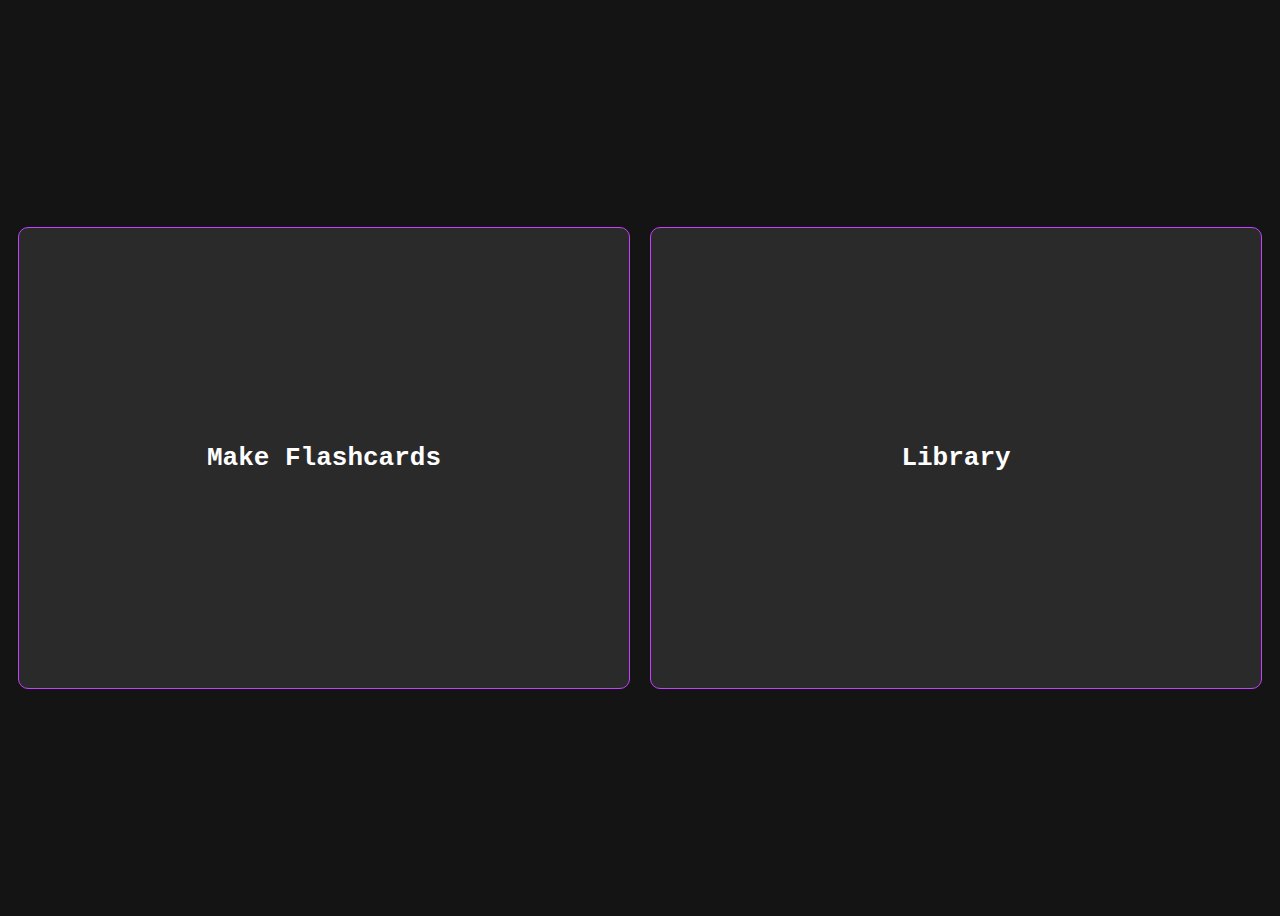
==== index.html @ 090e6649 "initial stage" ====
<!DOCTYPE html>
<html lang="en">
<head>
    <meta charset="UTF-8">
    <meta name="viewport" content="width=device-width, initial-scale=1.0">
    <title>FlashPoint</title>
    <link rel="stylesheet" href="style.css">
</head>
<body>
    
    <div class="container">
        <div class="card">
            <h1>Make Flashcards</h1>
        </div>
        <div class="card">
            <h1>Library</h1>
        </div>
    </div>
</body>
</html>
---- style.css ----
body{
    background-color: rgb(20, 20, 20);
    font-family:monospace;
}

.container{
    display: flex;
    justify-content: center;
    align-items: center;
    height: 100vh;
    
    
    
}

.card{
    width: 50%;
    height: 50%;
    background-color: rgb(43, 42, 42);
    border-color: rgb(195, 65, 255);
    border-style: solid;
    border-width: thin;
    border-radius: 10px;
    color: white;
    margin: 10px;
    padding: 5px;
    display: flex;
    align-items: center;
    justify-content: center;
}
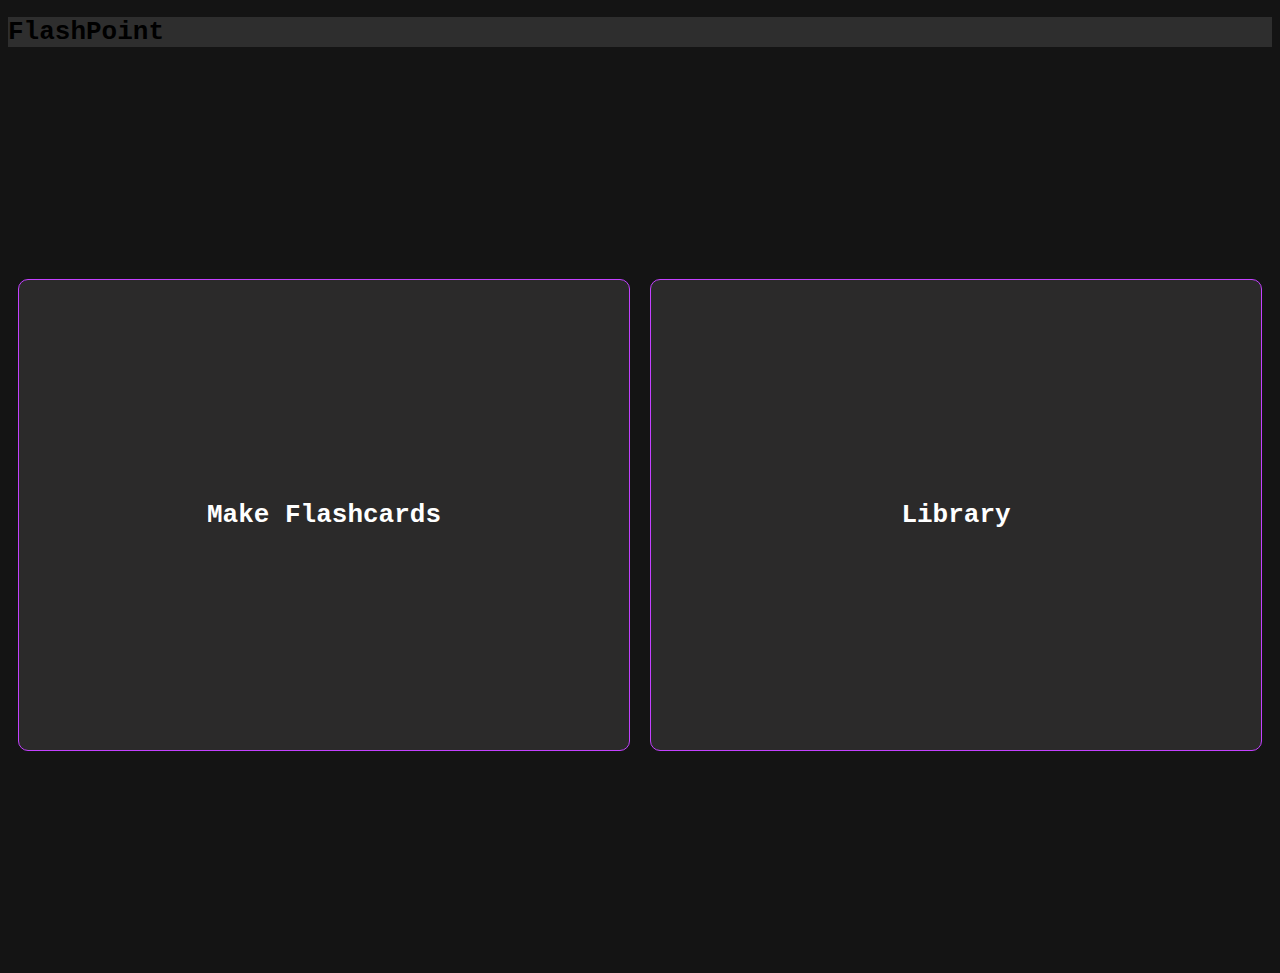
==== commit 79b4cfe7: "test-commit1" ====
--- a/index.html
+++ b/index.html
@@ -7,7 +7,9 @@
     <link rel="stylesheet" href="style.css">
 </head>
 <body>
-    
+  <div class="tab">
+    <h1>FlashPoint</h1>
+  </div>
     <div class="container">
         <div class="card">
             <h1>Make Flashcards</h1>
--- a/style.css
+++ b/style.css
@@ -23,8 +23,12 @@
     border-radius: 10px;
     color: white;
     margin: 10px;
-    padding: 5px;
+    padding: 10px;
     display: flex;
     align-items: center;
     justify-content: center;
-}+}
+
+.tab{
+  background-color: rgb(46,46,46);
+}
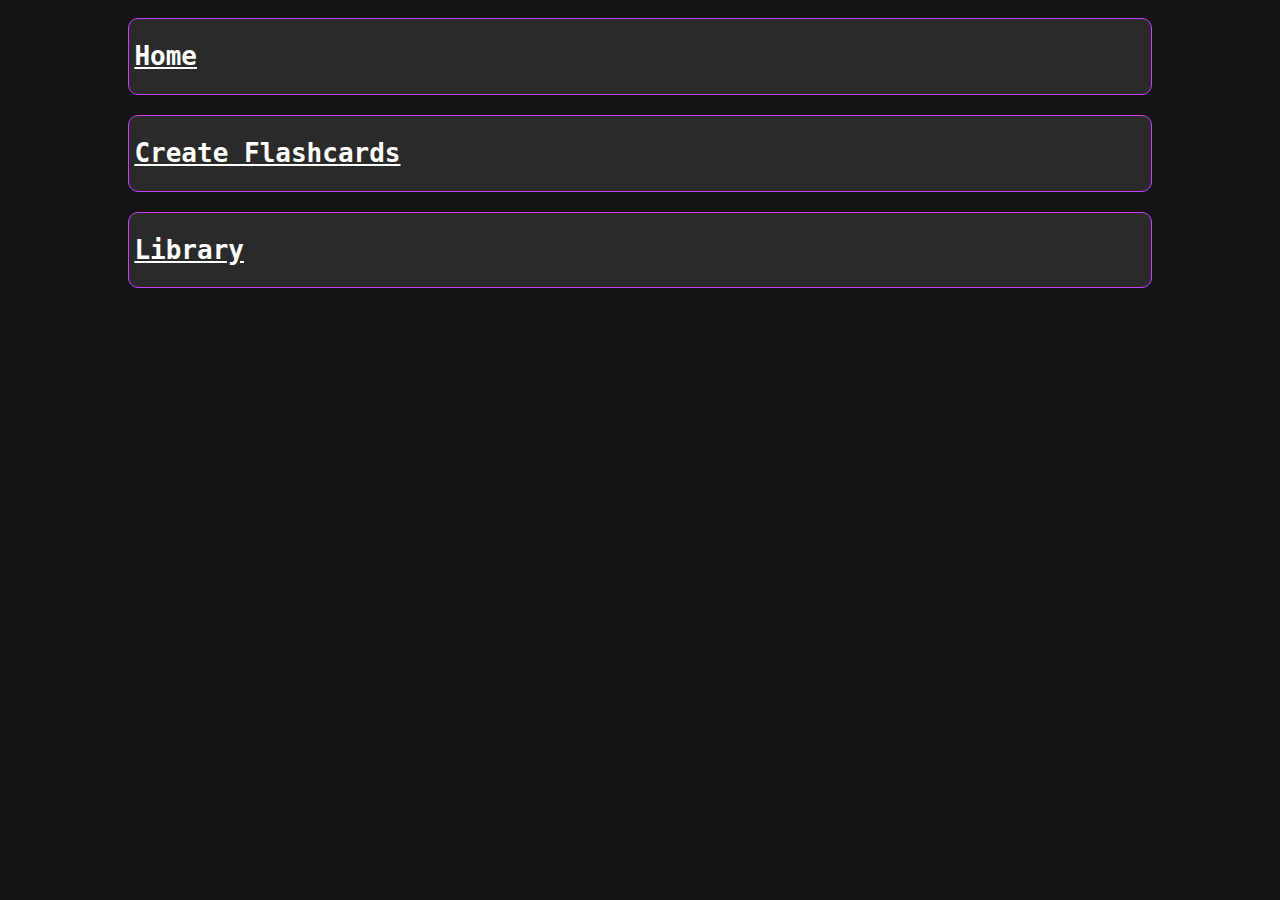
==== commit 72834719: "add UI" ====
--- a/index.html
+++ b/index.html
@@ -7,16 +7,19 @@
     <link rel="stylesheet" href="style.css">
 </head>
 <body>
-  <div class="tab">
-    <h1>FlashPoint</h1>
-  </div>
-    <div class="container">
-        <div class="card">
-            <h1>Make Flashcards</h1>
+   <nav>
+        <div class="container">
+                <div class="card">
+                    <a class="link" href=""><h1>Home</h1></a>
+                </div>
+                <div class="card">
+                    <a class="link" href="flashcardcreation.html"><h1>Create Flashcards</h1></a>
+                </div>
+                <div class="card">
+                    <a class="link" href=""><h1>Library</h1></a>
+                </div>
         </div>
-        <div class="card">
-            <h1>Library</h1>
-        </div>
-    </div>
+</ul></nav>
+<script src="index.js"></script>
 </body>
 </html>--- a/style.css
+++ b/style.css
@@ -5,17 +5,18 @@
 
 .container{
     display: flex;
+    flex-direction: column;
     justify-content: center;
     align-items: center;
-    height: 100vh;
+    
     
     
     
 }
 
 .card{
-    width: 50%;
-    height: 50%;
+    width: 80%;
+    height: 80%;
     background-color: rgb(43, 42, 42);
     border-color: rgb(195, 65, 255);
     border-style: solid;
@@ -23,12 +24,18 @@
     border-radius: 10px;
     color: white;
     margin: 10px;
-    padding: 10px;
-    display: flex;
+    padding: 5px;
+    justify-items: center;
+    justify-content: center;
     align-items: center;
-    justify-content: center;
+    display: block;
+}
+#front{
+
 }
 
-.tab{
-  background-color: rgb(46,46,46);
+.link{
+    color: white;
 }
+
+
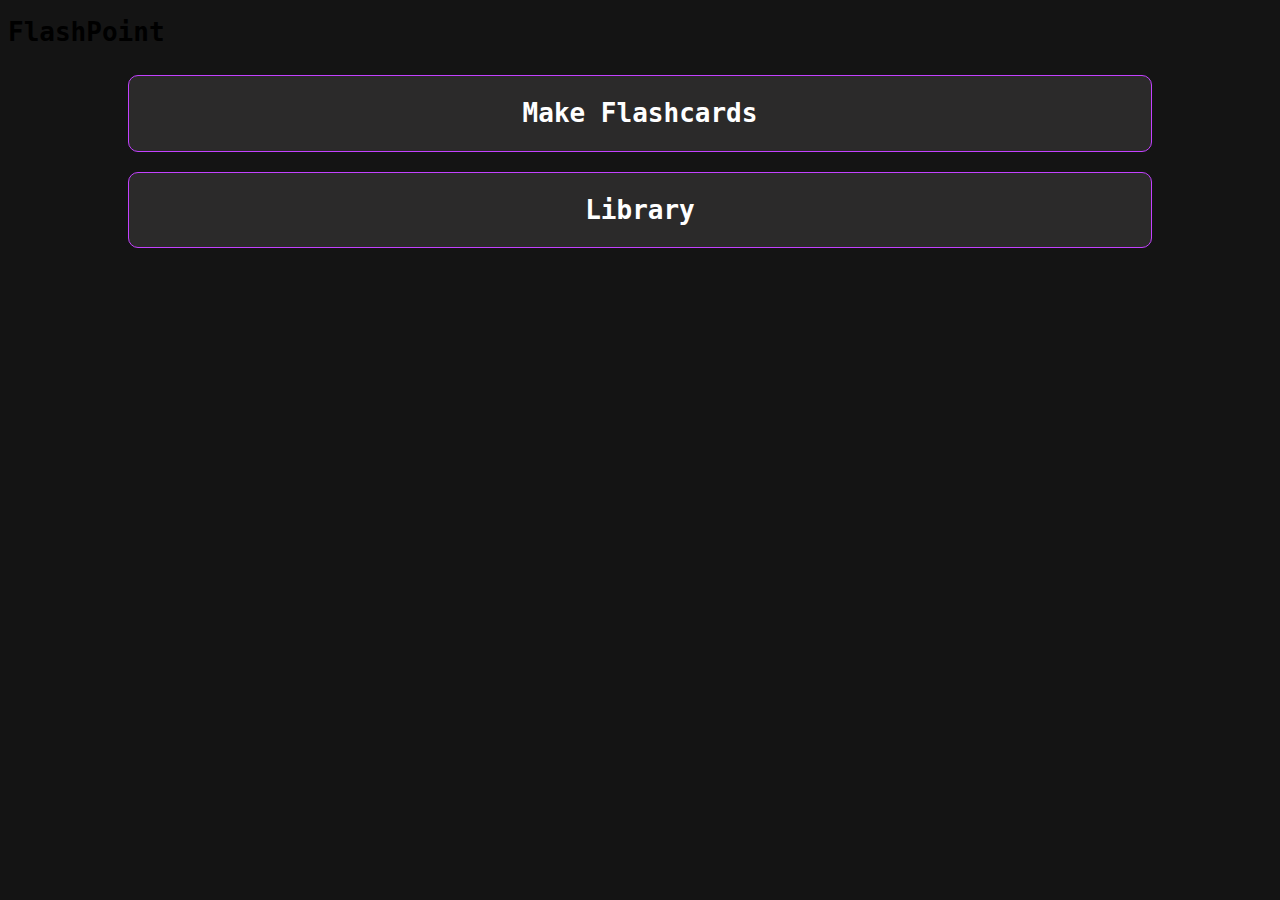
==== commit 1f6ff5fb: "waterhell" ====
--- a/index.html
+++ b/index.html
@@ -7,19 +7,17 @@
     <link rel="stylesheet" href="style.css">
 </head>
 <body>
-   <nav>
-        <div class="container">
-                <div class="card">
-                    <a class="link" href=""><h1>Home</h1></a>
-                </div>
-                <div class="card">
-                    <a class="link" href="flashcardcreation.html"><h1>Create Flashcards</h1></a>
-                </div>
-                <div class="card">
-                    <a class="link" href=""><h1>Library</h1></a>
-                </div>
+  <script>src="index.js"</script>
+  <div id="tab">
+    <h1 id="bruh">FlashPoint</h1>
+  </div>
+    <div class="container">
+        <div class="card">
+            <h1>Make Flashcards</h1>
         </div>
-</ul></nav>
-<script src="index.js"></script>
+        <div class="card">
+            <h1>Library</h1>
+        </div>
+    </div>
 </body>
 </html>--- a/style.css
+++ b/style.css
@@ -30,9 +30,7 @@
     align-items: center;
     display: block;
 }
-#front{
 
-}
 
 .link{
     color: white;
